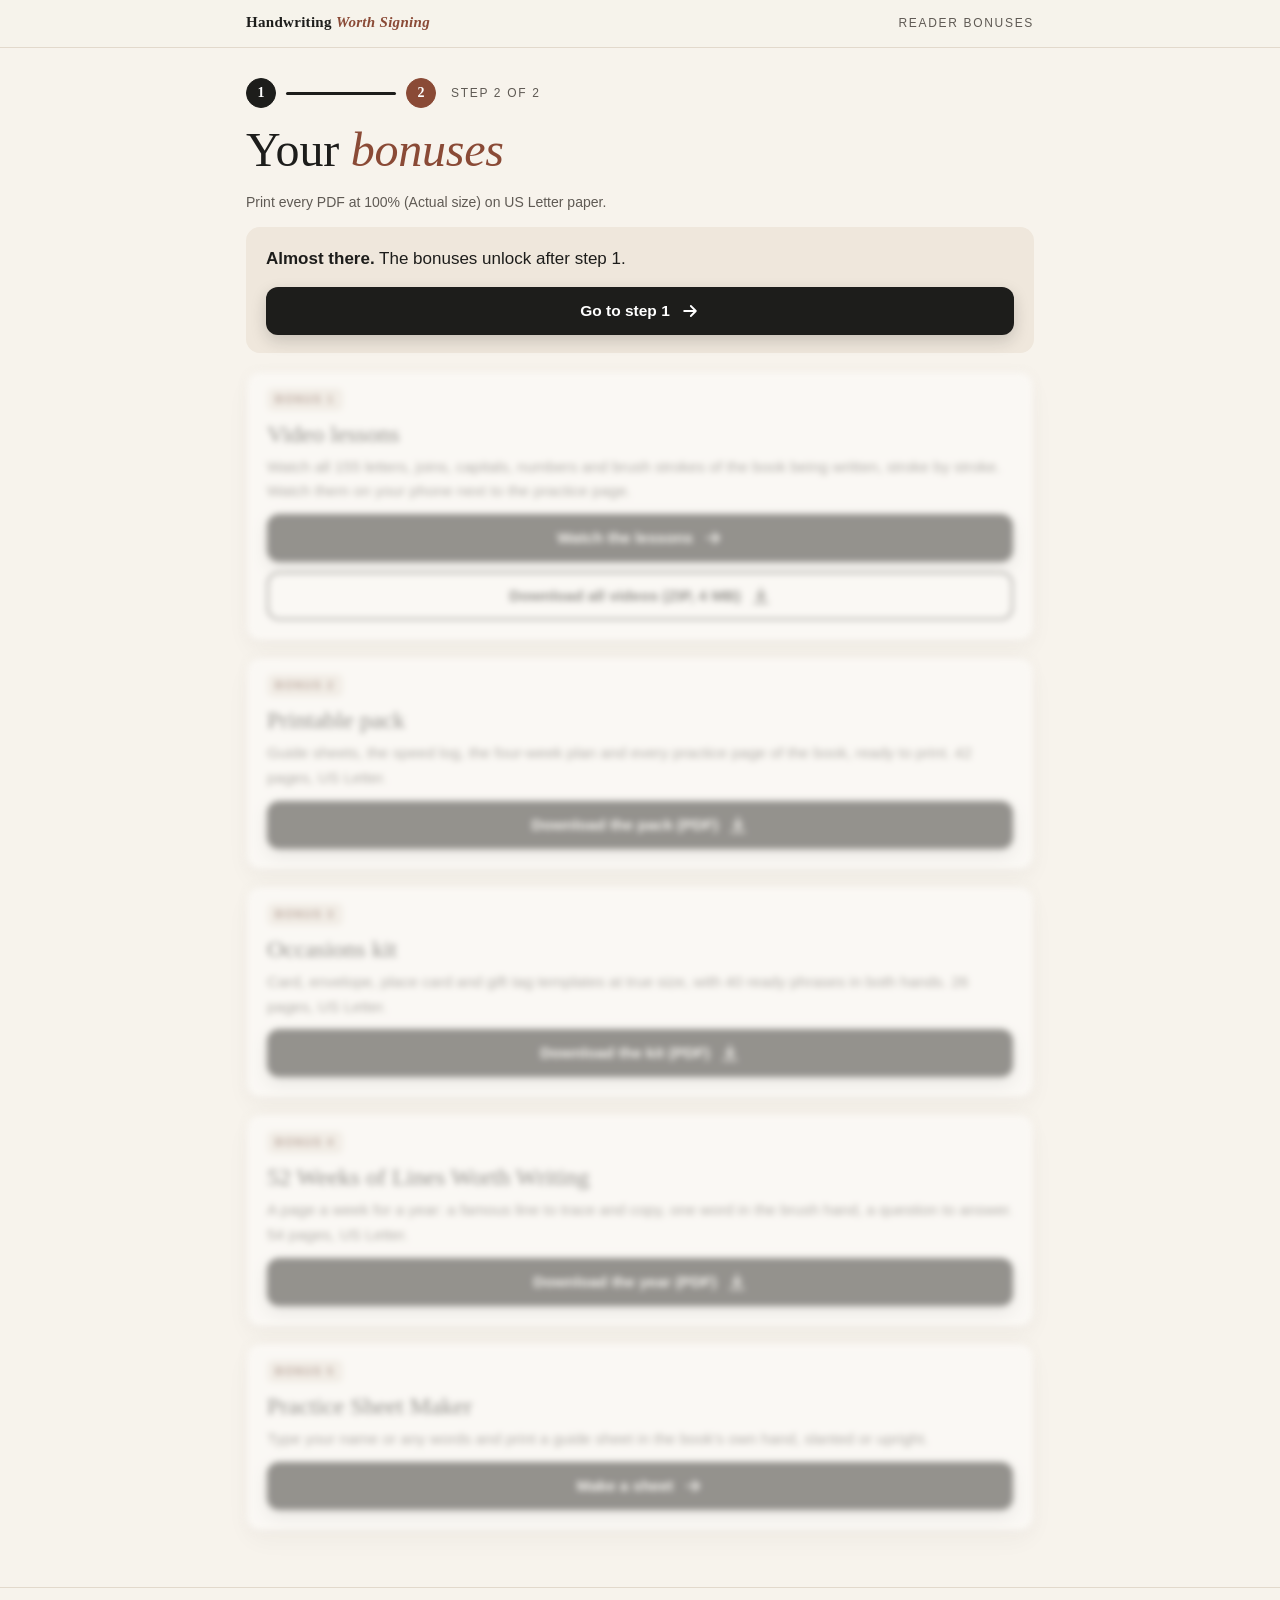
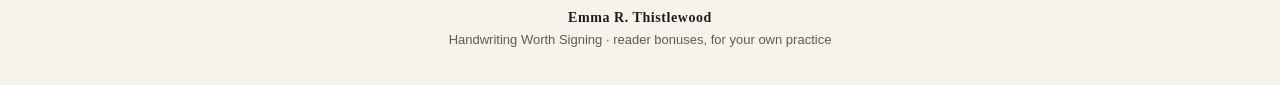
==== bonus.html @ 64f1f423 "Reader bonus site: welcome, review step, bonuses, video lessons, sheet maker Co-Authored-By: Claude " ====
<!doctype html><html lang="en"><head><meta charset="utf-8"><meta name="viewport" content="width=device-width,initial-scale=1">
<title>Step 2 · Your bonuses</title><meta name="description" content="Reader bonuses for Handwriting Worth Signing by Emma R. Thistlewood.">
<meta property="og:title" content="Handwriting Worth Signing: reader bonuses"><link rel="icon" href="data:image/svg+xml,%3Csvg xmlns='http://www.w3.org/2000/svg' viewBox='0 0 32 32'%3E%3Ccircle cx='16' cy='16' r='15' fill='%238a4a36'/%3E%3Cpath d='M9 21c3-1 5-9 7-11s3 1 1 5-3 7 0 7 4-4 6-6' fill='none' stroke='%23fff' stroke-width='2.2' stroke-linecap='round'/%3E%3C/svg%3E">
<link rel="stylesheet" href="css/style.css"></head><body>
<div class="topbar"><div class="in"><a class="brand" href="index.html">Handwriting <i>Worth Signing</i></a><span class="who">Reader bonuses</span></div></div>
<main><div class="steps"><span class="dot done">1</span><span class="bar done"></span><span class="dot on">2</span><span class="step-label">&nbsp;Step 2 of 2</span></div>
<h1>Your <em>bonuses</em></h1>
<p class="mute">Print every PDF at 100% (Actual size) on US Letter paper.</p>
<div class="lockbox" id="lock"><p><b>Almost there.</b> The bonuses unlock after step 1.</p>
<a class="btn small" href="review.html">Go to step 1 <svg viewBox="0 0 24 24"><path d="M5 12h14M13 6l6 6-6 6"/></svg></a></div>
<div class="panel nudge" id="nudge"><p style="margin:0 0 4px"><b>Sure you left your review?</b> If you have not posted it yet, it takes two minutes and helps other readers find this book. An honest review is all we ask.</p>
<a class="btn shine small" href="https://www.amazon.com/review/create-review?asin=ASIN_PLACEHOLDER" target="_blank" rel="noopener"><span class="star">★</span> Write my review now</a></div>
<div class="cards" id="items"><div class="card"><div class="head"><span class="tag">Bonus 1</span></div><div class="body"><h2>Video lessons</h2><p>Watch all 155 letters, joins, capitals, numbers and brush strokes of the book being written, stroke by stroke. Watch them on your phone next to the practice page.</p><a class="btn small" href="videos.html">Watch the lessons <svg viewBox="0 0 24 24"><path d="M5 12h14M13 6l6 6-6 6"/></svg></a><a class="btn small ghost" href="files/video-lessons.zip" download>Download all videos (ZIP, 4 MB) <svg viewBox="0 0 24 24"><path d="M12 3v12M7 10l5 5 5-5M4 20h16"/></svg></a></div></div><div class="card"><div class="head"><span class="tag">Bonus 2</span></div><div class="body"><h2>Printable pack</h2><p>Guide sheets, the speed log, the four-week plan and every practice page of the book, ready to print. 42 pages, US Letter.</p><a class="btn small" href="files/printable-pack.pdf" download>Download the pack (PDF) <svg viewBox="0 0 24 24"><path d="M12 3v12M7 10l5 5 5-5M4 20h16"/></svg></a></div></div><div class="card"><div class="head"><span class="tag">Bonus 3</span></div><div class="body"><h2>Occasions kit</h2><p>Card, envelope, place card and gift tag templates at true size, with 40 ready phrases in both hands. 26 pages, US Letter.</p><a class="btn small" href="files/occasions-kit.pdf" download>Download the kit (PDF) <svg viewBox="0 0 24 24"><path d="M12 3v12M7 10l5 5 5-5M4 20h16"/></svg></a></div></div><div class="card"><div class="head"><span class="tag">Bonus 4</span></div><div class="body"><h2>52 Weeks of Lines Worth Writing</h2><p>A page a week for a year: a famous line to trace and copy, one word in the brush hand, a question to answer. 54 pages, US Letter.</p><a class="btn small" href="files/52-weeks.pdf" download>Download the year (PDF) <svg viewBox="0 0 24 24"><path d="M12 3v12M7 10l5 5 5-5M4 20h16"/></svg></a></div></div><div class="card"><div class="head"><span class="tag">Bonus 5</span></div><div class="body"><h2>Practice Sheet Maker</h2><p>Type your name or any words and print a guide sheet in the book's own hand, slanted or upright.</p><a class="btn small" href="sheet-maker.html">Make a sheet <svg viewBox="0 0 24 24"><path d="M5 12h14M13 6l6 6-6 6"/></svg></a></div></div></div>
</main><footer><span class="who">Emma R. Thistlewood</span>Handwriting Worth Signing · reader bonuses, for your own practice</footer>
<script>
(function(){var u=false;try{u=localStorage.getItem('hws_unlocked')==='1'||localStorage.getItem('hws_review_clicked')==='1'}catch(e){}
document.getElementById('items').className=u?'cards':'cards locked';document.getElementById('lock').style.display=u?'none':'block';document.getElementById('nudge').style.display=u?'block':'none';})();
</script></body></html>
---- css/style.css ----
:root{
  --paper:#f7f3ec; --soft:#efe7dc; --card:#ffffff; --ink:#1d1d1b; --ink-2:#5f5a54; --line:#e2d9cc;
  --acc:#8a4a36; --acc-dk:#6d3726; --acc-lt:#b5735a; --gold:#d9a441;
  --serif:"Palatino Linotype",Palatino,"Book Antiqua","TeX Gyre Pagella",Georgia,serif;
  --sans:-apple-system,"Segoe UI",Roboto,Helvetica,Arial,sans-serif;
  --radius:14px; --shadow:0 1px 2px rgba(40,25,15,.05),0 10px 28px rgba(40,25,15,.08);
}
*{box-sizing:border-box}
html{-webkit-text-size-adjust:100%}
body{margin:0;background:var(--paper);color:var(--ink);font:17px/1.6 var(--sans)}
a{color:var(--acc)}
img,svg,video{max-width:100%}

.topbar{border-bottom:1px solid var(--line);background:rgba(247,243,236,.92)}
.topbar .in{max-width:820px;margin:0 auto;padding:14px 16px;display:flex;align-items:baseline;gap:12px}
.brand{font:600 15px/1 var(--serif);letter-spacing:.02em;color:var(--ink);text-decoration:none}
.brand i{color:var(--acc)}
.topbar .who{margin-left:auto;font-size:12px;letter-spacing:.14em;text-transform:uppercase;color:var(--ink-2)}

main{max-width:820px;margin:0 auto;padding:30px 16px 56px}
.kick{display:block;font:700 12px/1 var(--sans);letter-spacing:.16em;text-transform:uppercase;color:var(--acc);margin-bottom:12px}
h1{font:400 clamp(32px,6.5vw,48px)/1.1 var(--serif);margin:0 0 14px;letter-spacing:-.005em}
h1 em{color:var(--acc)}
h2{font:400 24px/1.25 var(--serif);margin:0 0 6px}
p{margin:0 0 14px}
.lead{font-size:18.5px;color:var(--ink-2)}
.mute{color:var(--ink-2);font-size:14px}

.hero{background:var(--soft);border-radius:20px;padding:28px 22px 24px;margin-bottom:26px;position:relative;overflow:hidden}
.hero .word{display:block;width:min(420px,88%);height:auto;margin:6px 0 10px}
.hero .lines{position:absolute;left:0;right:0;bottom:48px;height:1px;background:rgba(138,74,54,.12)}

.panel{background:var(--card);border:1px solid var(--line);border-radius:var(--radius);box-shadow:var(--shadow);padding:20px;margin:22px 0}
.list{list-style:none;margin:0;padding:0;display:grid;gap:14px}
.list li{display:flex;gap:14px;align-items:flex-start}
.num{flex:none;width:34px;height:34px;border-radius:50%;background:var(--soft);color:var(--acc);display:grid;place-items:center;font:600 15px var(--serif)}
.list b{display:block;font:600 17px/1.35 var(--serif)}
.list span{font-size:15px;color:var(--ink-2)}

.steps{display:flex;align-items:center;gap:10px;margin:0 0 16px}
.dot{width:30px;height:30px;border-radius:50%;display:grid;place-items:center;font:600 14px var(--serif);background:#fff;border:1.5px solid var(--line);color:var(--ink-2)}
.dot.on{background:var(--acc);border-color:var(--acc);color:#fff}
.dot.done{background:var(--ink);border-color:var(--ink);color:#fff}
.bar{flex:1;height:3px;border-radius:3px;background:var(--line);max-width:110px}
.bar.done{background:var(--ink)}
.step-label{font-size:12px;letter-spacing:.14em;text-transform:uppercase;color:var(--ink-2)}

.btn{display:flex;align-items:center;justify-content:center;gap:10px;width:100%;min-height:56px;padding:14px 20px;margin:14px 0;
  border:0;border-radius:12px;font:600 17px var(--sans);text-decoration:none;cursor:pointer;color:#fff;background:var(--ink);
  box-shadow:0 6px 16px rgba(29,29,27,.18);transition:transform .15s,box-shadow .15s}
.btn:hover{transform:translateY(-1px)}
.btn:active{transform:translateY(1px)}
.btn:focus-visible{outline:3px solid var(--gold);outline-offset:3px}
.btn.small{min-height:48px;font-size:15.5px;margin:10px 0 0}
.btn.ghost{background:#fff;color:var(--ink);box-shadow:inset 0 0 0 1.5px var(--ink)}
.btn svg{width:20px;height:20px;stroke:currentColor;fill:none;stroke-width:2.2;stroke-linecap:round;stroke-linejoin:round}

.btn.shine{position:relative;overflow:hidden;font-size:18px;background:linear-gradient(180deg,var(--acc-lt) 0%,var(--acc) 55%,var(--acc-dk) 100%);
  box-shadow:0 8px 22px rgba(138,74,54,.38);animation:float 2.6s ease-in-out infinite}
.btn.shine::after{content:"";position:absolute;top:-60%;left:-40%;width:32%;height:220%;
  background:linear-gradient(90deg,transparent,rgba(255,255,255,.6),transparent);transform:rotate(20deg);animation:sweep 2.8s ease-in-out infinite}
.btn.shine .star{display:inline-block;color:#ffe3a3;animation:twinkle 1.4s ease-in-out infinite}
@keyframes sweep{0%{left:-45%}55%,100%{left:130%}}
@keyframes float{0%,100%{transform:translateY(0)}50%{transform:translateY(-3px)}}
@keyframes twinkle{0%,100%{transform:scale(1)}50%{transform:scale(1.25)}}
@media (prefers-reduced-motion:reduce){.btn.shine,.btn.shine::after,.btn.shine .star{animation:none}}

.reveal{display:none}.reveal.show{display:block;animation:fade .4s ease}
@keyframes fade{from{opacity:0;transform:translateY(6px)}to{opacity:1;transform:none}}

.cards{display:grid;gap:16px}
.cards.locked{filter:blur(3px) grayscale(.4);opacity:.45;pointer-events:none;user-select:none}
.card{background:var(--card);border:1px solid var(--line);border-radius:var(--radius);box-shadow:var(--shadow);overflow:hidden}
.card .head{display:flex;align-items:center;gap:12px;padding:16px 20px 0}
.card .tag{font:700 11px/1 var(--sans);letter-spacing:.14em;text-transform:uppercase;color:var(--acc);background:var(--soft);padding:6px 8px;border-radius:6px}
.card .body{padding:8px 20px 20px}
.card .body p{color:var(--ink-2);font-size:15.5px;margin-bottom:6px}
.lockbox,.nudge{display:none}
.lockbox{background:var(--soft);border-radius:var(--radius);padding:18px 20px;margin:0 0 18px}

/* videos */
.chap{margin:34px 0 10px}
.chap h2{display:flex;align-items:baseline;gap:10px}
.chap h2 small{font:700 11px/1 var(--sans);letter-spacing:.14em;text-transform:uppercase;color:var(--acc)}
.grp{font:700 12px/1 var(--sans);letter-spacing:.12em;text-transform:uppercase;color:var(--ink-2);margin:18px 0 10px}
.vgrid{display:grid;grid-template-columns:repeat(auto-fill,minmax(150px,1fr));gap:12px}
.vtile{background:#fff;border:1px solid var(--line);border-radius:12px;overflow:hidden}
.vplay{position:relative;display:block;width:100%;padding:0;border:0;background:#fff;cursor:pointer}
.vplay video{display:block;width:100%;aspect-ratio:16/10;object-fit:contain;background:#fff;pointer-events:none}
.vplay i{position:absolute;right:8px;bottom:8px;width:30px;height:30px;border-radius:50%;background:var(--acc);box-shadow:0 2px 6px rgba(0,0,0,.2)}
.vplay i::after{content:"";position:absolute;left:11px;top:8px;border-left:11px solid #fff;border-top:7px solid transparent;border-bottom:7px solid transparent}
.vplay.on i{background:var(--ink)}
.vplay.on i::after{left:10px;top:9px;width:3px;height:12px;border:0;border-left:3px solid #fff;border-right:3px solid #fff;box-sizing:content-box;width:4px}
.vtile span{display:block;padding:6px 10px 8px;font:500 14px var(--serif);border-top:1px solid var(--line)}
.jump{display:flex;flex-wrap:wrap;gap:8px;margin:6px 0 0}
.jump a{font-size:13.5px;text-decoration:none;background:#fff;border:1px solid var(--line);border-radius:20px;padding:6px 12px;color:var(--ink)}

footer{border-top:1px solid var(--line);padding:22px 16px 34px;text-align:center;font-size:13px;color:var(--ink-2)}
footer .who{display:block;font:600 14px var(--serif);letter-spacing:.04em;color:var(--ink);margin-bottom:4px}
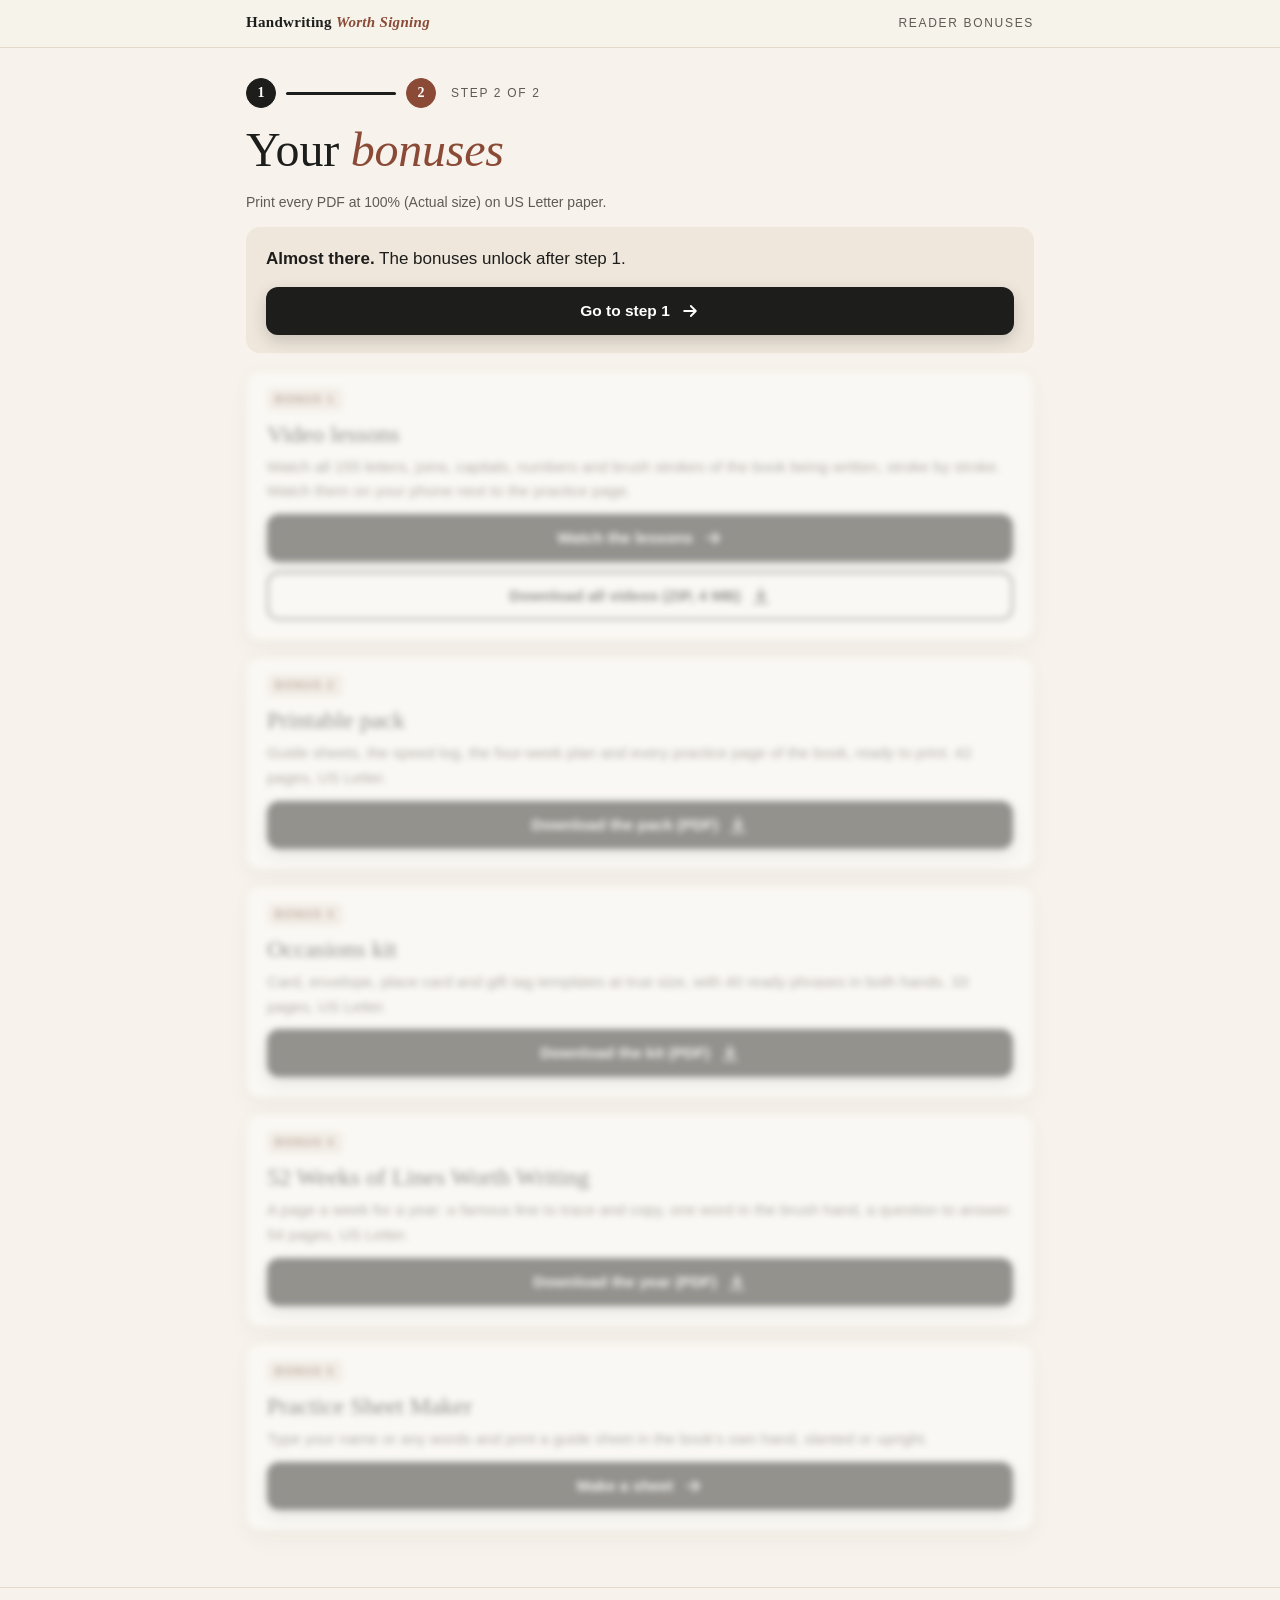
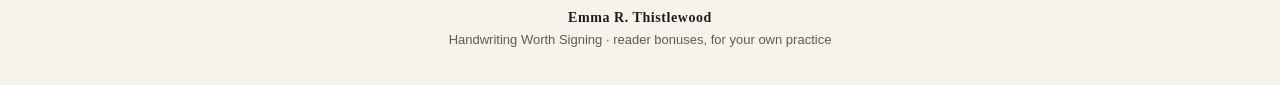
==== commit 83680d3b: "Bonus fixes after review: kit, pack, 52 weeks, multi-page sheet maker Co-Authored-By: Claude Opus 5." ====
--- a/bonus.html
+++ b/bonus.html
@@ -8,9 +8,9 @@
 <p class="mute">Print every PDF at 100% (Actual size) on US Letter paper.</p>
 <div class="lockbox" id="lock"><p><b>Almost there.</b> The bonuses unlock after step 1.</p>
 <a class="btn small" href="review.html">Go to step 1 <svg viewBox="0 0 24 24"><path d="M5 12h14M13 6l6 6-6 6"/></svg></a></div>
-<div class="panel nudge" id="nudge"><p style="margin:0 0 4px"><b>Sure you left your review?</b> If you have not posted it yet, it takes two minutes and helps other readers find this book. An honest review is all we ask.</p>
+<div class="panel nudge" id="nudge"><p style="margin:0 0 4px"><b>Sure you left your review?</b> If you have not posted it yet, it takes two minutes and helps other readers find this book. A photo of your before and after sample helps most. An honest review is all we ask.</p>
 <a class="btn shine small" href="https://www.amazon.com/review/create-review?asin=ASIN_PLACEHOLDER" target="_blank" rel="noopener"><span class="star">★</span> Write my review now</a></div>
-<div class="cards" id="items"><div class="card"><div class="head"><span class="tag">Bonus 1</span></div><div class="body"><h2>Video lessons</h2><p>Watch all 155 letters, joins, capitals, numbers and brush strokes of the book being written, stroke by stroke. Watch them on your phone next to the practice page.</p><a class="btn small" href="videos.html">Watch the lessons <svg viewBox="0 0 24 24"><path d="M5 12h14M13 6l6 6-6 6"/></svg></a><a class="btn small ghost" href="files/video-lessons.zip" download>Download all videos (ZIP, 4 MB) <svg viewBox="0 0 24 24"><path d="M12 3v12M7 10l5 5 5-5M4 20h16"/></svg></a></div></div><div class="card"><div class="head"><span class="tag">Bonus 2</span></div><div class="body"><h2>Printable pack</h2><p>Guide sheets, the speed log, the four-week plan and every practice page of the book, ready to print. 42 pages, US Letter.</p><a class="btn small" href="files/printable-pack.pdf" download>Download the pack (PDF) <svg viewBox="0 0 24 24"><path d="M12 3v12M7 10l5 5 5-5M4 20h16"/></svg></a></div></div><div class="card"><div class="head"><span class="tag">Bonus 3</span></div><div class="body"><h2>Occasions kit</h2><p>Card, envelope, place card and gift tag templates at true size, with 40 ready phrases in both hands. 26 pages, US Letter.</p><a class="btn small" href="files/occasions-kit.pdf" download>Download the kit (PDF) <svg viewBox="0 0 24 24"><path d="M12 3v12M7 10l5 5 5-5M4 20h16"/></svg></a></div></div><div class="card"><div class="head"><span class="tag">Bonus 4</span></div><div class="body"><h2>52 Weeks of Lines Worth Writing</h2><p>A page a week for a year: a famous line to trace and copy, one word in the brush hand, a question to answer. 54 pages, US Letter.</p><a class="btn small" href="files/52-weeks.pdf" download>Download the year (PDF) <svg viewBox="0 0 24 24"><path d="M12 3v12M7 10l5 5 5-5M4 20h16"/></svg></a></div></div><div class="card"><div class="head"><span class="tag">Bonus 5</span></div><div class="body"><h2>Practice Sheet Maker</h2><p>Type your name or any words and print a guide sheet in the book's own hand, slanted or upright.</p><a class="btn small" href="sheet-maker.html">Make a sheet <svg viewBox="0 0 24 24"><path d="M5 12h14M13 6l6 6-6 6"/></svg></a></div></div></div>
+<div class="cards" id="items"><div class="card"><div class="head"><span class="tag">Bonus 1</span></div><div class="body"><h2>Video lessons</h2><p>Watch all 155 letters, joins, capitals, numbers and brush strokes of the book being written, stroke by stroke. Watch them on your phone next to the practice page.</p><a class="btn small" href="videos.html">Watch the lessons <svg viewBox="0 0 24 24"><path d="M5 12h14M13 6l6 6-6 6"/></svg></a><a class="btn small ghost" href="files/video-lessons.zip" download>Download all videos (ZIP, 4 MB) <svg viewBox="0 0 24 24"><path d="M12 3v12M7 10l5 5 5-5M4 20h16"/></svg></a></div></div><div class="card"><div class="head"><span class="tag">Bonus 2</span></div><div class="body"><h2>Printable pack</h2><p>Guide sheets, the speed log, the four-week plan and every practice page of the book, ready to print. 42 pages, US Letter.</p><a class="btn small" href="files/printable-pack.pdf" download>Download the pack (PDF) <svg viewBox="0 0 24 24"><path d="M12 3v12M7 10l5 5 5-5M4 20h16"/></svg></a></div></div><div class="card"><div class="head"><span class="tag">Bonus 3</span></div><div class="body"><h2>Occasions kit</h2><p>Card, envelope, place card and gift tag templates at true size, with 40 ready phrases in both hands. 33 pages, US Letter.</p><a class="btn small" href="files/occasions-kit.pdf" download>Download the kit (PDF) <svg viewBox="0 0 24 24"><path d="M12 3v12M7 10l5 5 5-5M4 20h16"/></svg></a></div></div><div class="card"><div class="head"><span class="tag">Bonus 4</span></div><div class="body"><h2>52 Weeks of Lines Worth Writing</h2><p>A page a week for a year: a famous line to trace and copy, one word in the brush hand, a question to answer. 54 pages, US Letter.</p><a class="btn small" href="files/52-weeks.pdf" download>Download the year (PDF) <svg viewBox="0 0 24 24"><path d="M12 3v12M7 10l5 5 5-5M4 20h16"/></svg></a></div></div><div class="card"><div class="head"><span class="tag">Bonus 5</span></div><div class="body"><h2>Practice Sheet Maker</h2><p>Type your name or any words and print a guide sheet in the book's own hand, slanted or upright.</p><a class="btn small" href="sheet-maker.html">Make a sheet <svg viewBox="0 0 24 24"><path d="M5 12h14M13 6l6 6-6 6"/></svg></a></div></div></div>
 </main><footer><span class="who">Emma R. Thistlewood</span>Handwriting Worth Signing · reader bonuses, for your own practice</footer>
 <script>
 (function(){var u=false;try{u=localStorage.getItem('hws_unlocked')==='1'||localStorage.getItem('hws_review_clicked')==='1'}catch(e){}
--- a/css/style.css
+++ b/css/style.css
@@ -97,3 +97,8 @@
 
 footer{border-top:1px solid var(--line);padding:22px 16px 34px;text-align:center;font-size:13px;color:var(--ink-2)}
 footer .who{display:block;font:600 14px var(--serif);letter-spacing:.04em;color:var(--ink);margin-bottom:4px}
+
+.photo{display:flex;gap:14px;align-items:flex-start;background:var(--card);border:1px solid var(--line);border-left:4px solid var(--acc);border-radius:12px;padding:14px 16px;margin:6px 0 4px}
+.photo p{margin:0;font-size:15.5px;color:var(--ink-2)}.photo b{color:var(--ink)}
+.cam{flex:none;width:38px;height:38px;border-radius:50%;background:var(--soft);display:grid;place-items:center}
+.cam svg{width:20px;height:20px;stroke:var(--acc);fill:none;stroke-width:2;stroke-linejoin:round}
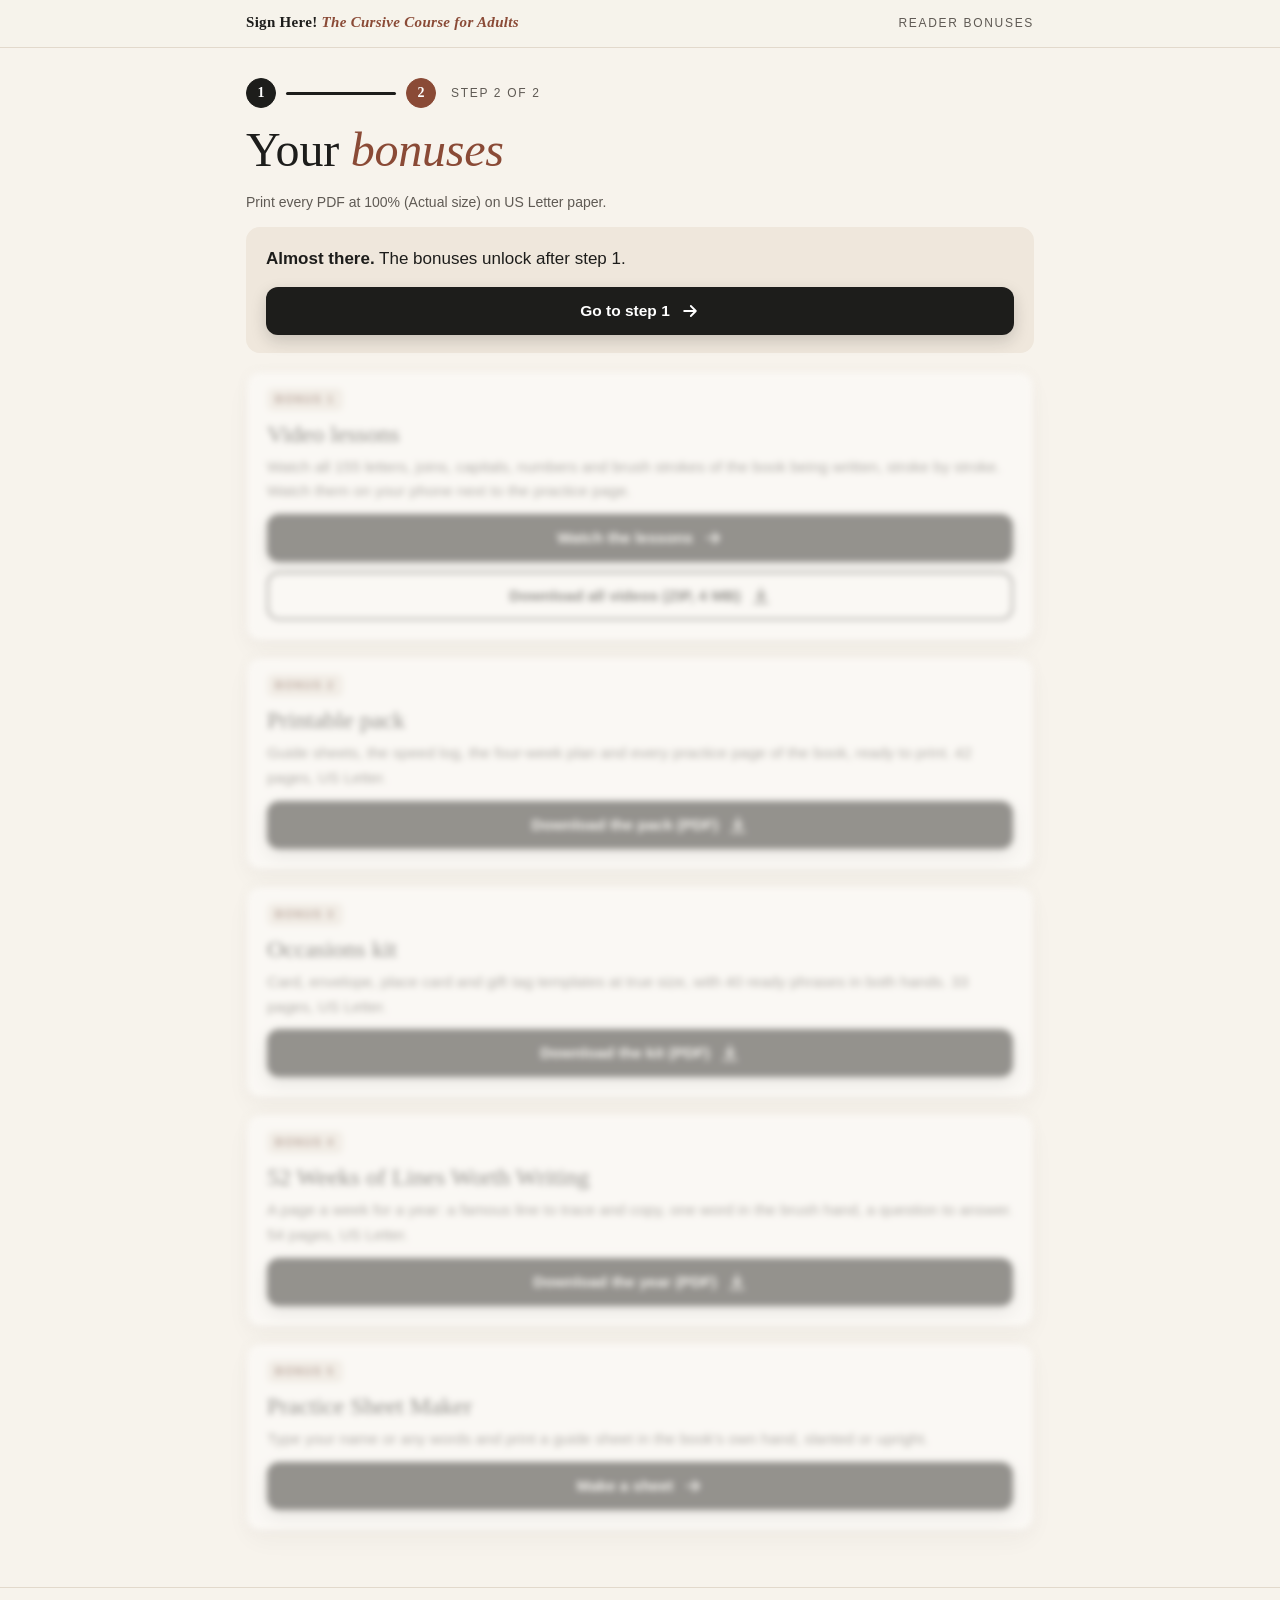
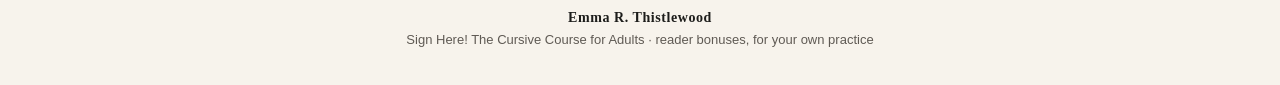
==== commit a50ed143: "Final title: Sign Here! The Cursive Course for Adults Co-Authored-By: Claude Opus 5.5 <noreply@anthr" ====
--- a/bonus.html
+++ b/bonus.html
@@ -1,8 +1,8 @@
 <!doctype html><html lang="en"><head><meta charset="utf-8"><meta name="viewport" content="width=device-width,initial-scale=1">
-<title>Step 2 · Your bonuses</title><meta name="description" content="Reader bonuses for Handwriting Worth Signing by Emma R. Thistlewood.">
-<meta property="og:title" content="Handwriting Worth Signing: reader bonuses"><link rel="icon" href="data:image/svg+xml,%3Csvg xmlns='http://www.w3.org/2000/svg' viewBox='0 0 32 32'%3E%3Ccircle cx='16' cy='16' r='15' fill='%238a4a36'/%3E%3Cpath d='M9 21c3-1 5-9 7-11s3 1 1 5-3 7 0 7 4-4 6-6' fill='none' stroke='%23fff' stroke-width='2.2' stroke-linecap='round'/%3E%3C/svg%3E">
+<title>Step 2 · Your bonuses</title><meta name="description" content="Reader bonuses for Sign Here! The Cursive Course for Adults by Emma R. Thistlewood.">
+<meta property="og:title" content="Sign Here! The Cursive Course for Adults: reader bonuses"><link rel="icon" href="data:image/svg+xml,%3Csvg xmlns='http://www.w3.org/2000/svg' viewBox='0 0 32 32'%3E%3Ccircle cx='16' cy='16' r='15' fill='%238a4a36'/%3E%3Cpath d='M9 21c3-1 5-9 7-11s3 1 1 5-3 7 0 7 4-4 6-6' fill='none' stroke='%23fff' stroke-width='2.2' stroke-linecap='round'/%3E%3C/svg%3E">
 <link rel="stylesheet" href="css/style.css"></head><body>
-<div class="topbar"><div class="in"><a class="brand" href="index.html">Handwriting <i>Worth Signing</i></a><span class="who">Reader bonuses</span></div></div>
+<div class="topbar"><div class="in"><a class="brand" href="index.html">Sign Here! <i>The Cursive Course for Adults</i></a><span class="who">Reader bonuses</span></div></div>
 <main><div class="steps"><span class="dot done">1</span><span class="bar done"></span><span class="dot on">2</span><span class="step-label">&nbsp;Step 2 of 2</span></div>
 <h1>Your <em>bonuses</em></h1>
 <p class="mute">Print every PDF at 100% (Actual size) on US Letter paper.</p>
@@ -11,7 +11,7 @@
 <div class="panel nudge" id="nudge"><p style="margin:0 0 4px"><b>Sure you left your review?</b> If you have not posted it yet, it takes two minutes and helps other readers find this book. A photo of your before and after sample helps most. An honest review is all we ask.</p>
 <a class="btn shine small" href="https://www.amazon.com/review/create-review?asin=ASIN_PLACEHOLDER" target="_blank" rel="noopener"><span class="star">★</span> Write my review now</a></div>
 <div class="cards" id="items"><div class="card"><div class="head"><span class="tag">Bonus 1</span></div><div class="body"><h2>Video lessons</h2><p>Watch all 155 letters, joins, capitals, numbers and brush strokes of the book being written, stroke by stroke. Watch them on your phone next to the practice page.</p><a class="btn small" href="videos.html">Watch the lessons <svg viewBox="0 0 24 24"><path d="M5 12h14M13 6l6 6-6 6"/></svg></a><a class="btn small ghost" href="files/video-lessons.zip" download>Download all videos (ZIP, 4 MB) <svg viewBox="0 0 24 24"><path d="M12 3v12M7 10l5 5 5-5M4 20h16"/></svg></a></div></div><div class="card"><div class="head"><span class="tag">Bonus 2</span></div><div class="body"><h2>Printable pack</h2><p>Guide sheets, the speed log, the four-week plan and every practice page of the book, ready to print. 42 pages, US Letter.</p><a class="btn small" href="files/printable-pack.pdf" download>Download the pack (PDF) <svg viewBox="0 0 24 24"><path d="M12 3v12M7 10l5 5 5-5M4 20h16"/></svg></a></div></div><div class="card"><div class="head"><span class="tag">Bonus 3</span></div><div class="body"><h2>Occasions kit</h2><p>Card, envelope, place card and gift tag templates at true size, with 40 ready phrases in both hands. 33 pages, US Letter.</p><a class="btn small" href="files/occasions-kit.pdf" download>Download the kit (PDF) <svg viewBox="0 0 24 24"><path d="M12 3v12M7 10l5 5 5-5M4 20h16"/></svg></a></div></div><div class="card"><div class="head"><span class="tag">Bonus 4</span></div><div class="body"><h2>52 Weeks of Lines Worth Writing</h2><p>A page a week for a year: a famous line to trace and copy, one word in the brush hand, a question to answer. 54 pages, US Letter.</p><a class="btn small" href="files/52-weeks.pdf" download>Download the year (PDF) <svg viewBox="0 0 24 24"><path d="M12 3v12M7 10l5 5 5-5M4 20h16"/></svg></a></div></div><div class="card"><div class="head"><span class="tag">Bonus 5</span></div><div class="body"><h2>Practice Sheet Maker</h2><p>Type your name or any words and print a guide sheet in the book's own hand, slanted or upright.</p><a class="btn small" href="sheet-maker.html">Make a sheet <svg viewBox="0 0 24 24"><path d="M5 12h14M13 6l6 6-6 6"/></svg></a></div></div></div>
-</main><footer><span class="who">Emma R. Thistlewood</span>Handwriting Worth Signing · reader bonuses, for your own practice</footer>
+</main><footer><span class="who">Emma R. Thistlewood</span>Sign Here! The Cursive Course for Adults · reader bonuses, for your own practice</footer>
 <script>
 (function(){var u=false;try{u=localStorage.getItem('hws_unlocked')==='1'||localStorage.getItem('hws_review_clicked')==='1'}catch(e){}
 document.getElementById('items').className=u?'cards':'cards locked';document.getElementById('lock').style.display=u?'none':'block';document.getElementById('nudge').style.display=u?'block':'none';})();
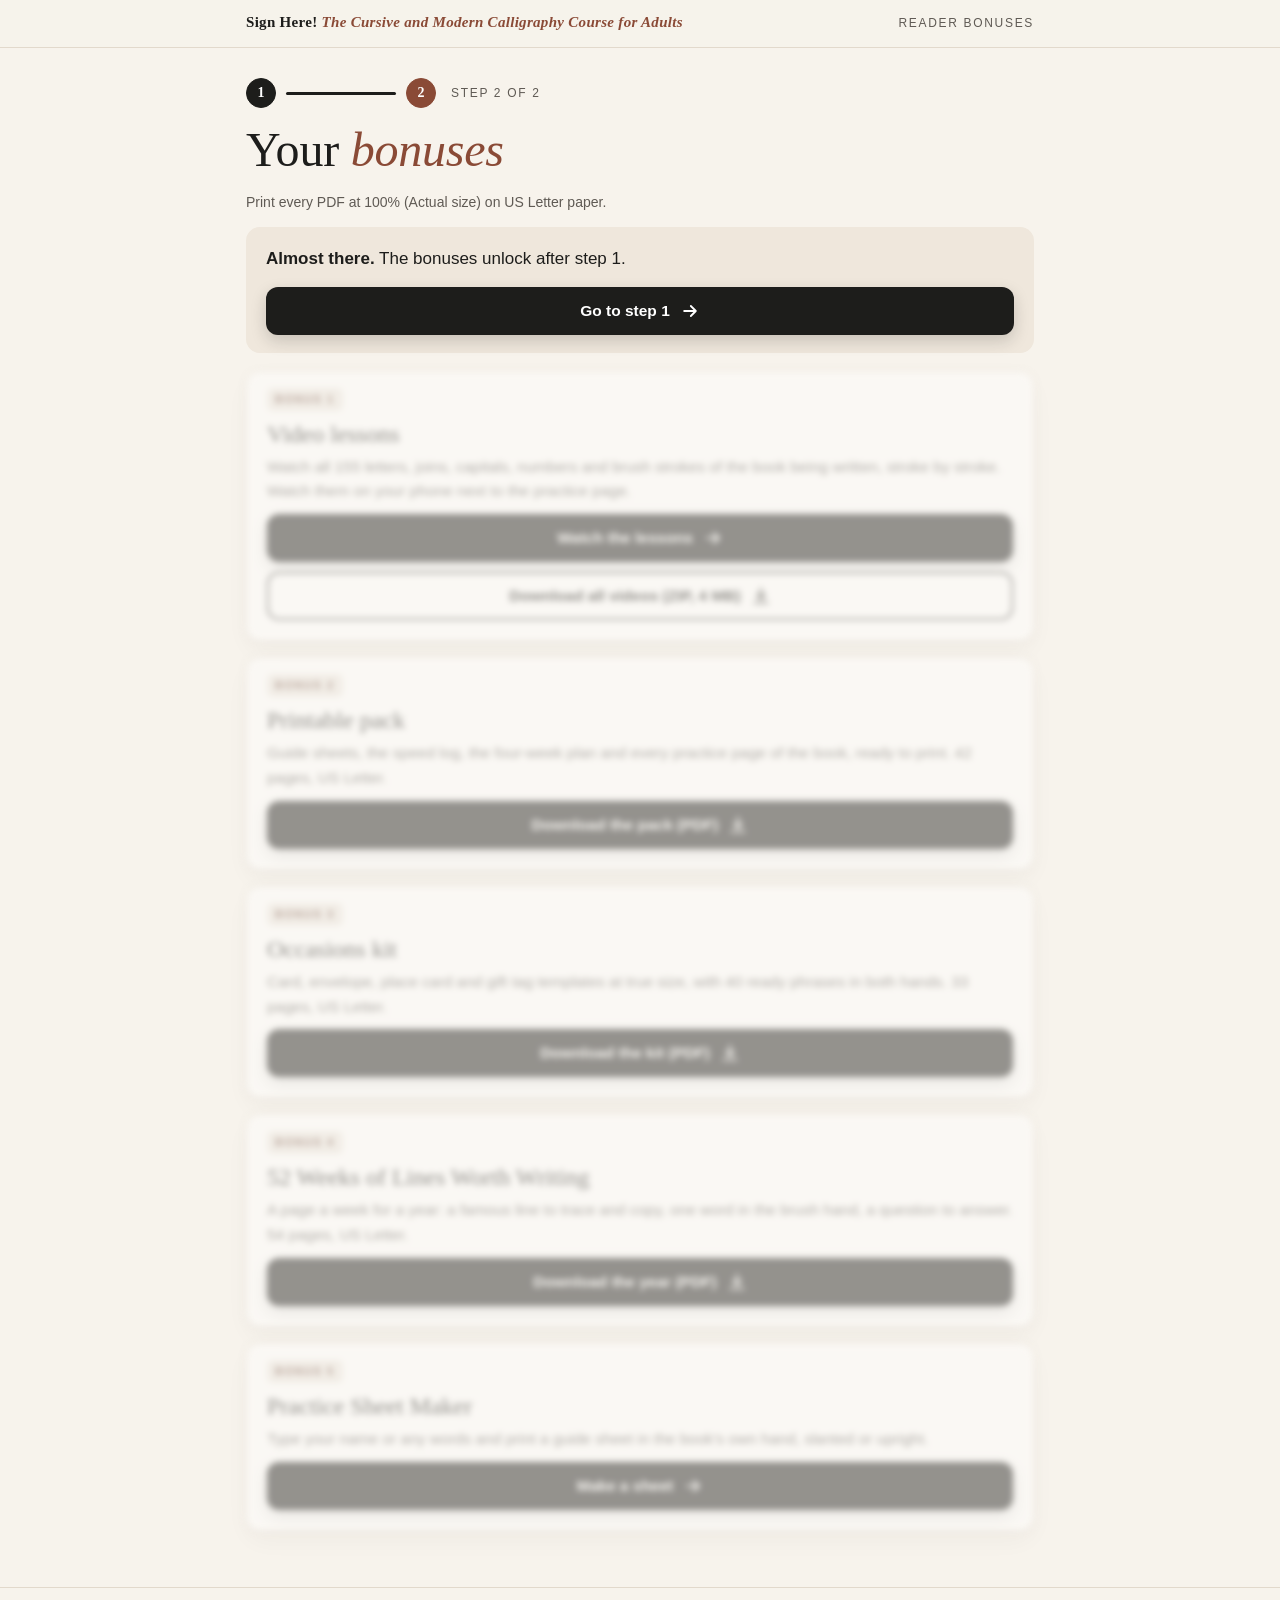
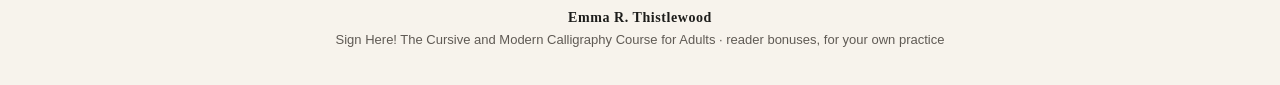
==== commit ccff7d4f: "Title: Sign Here! The Cursive and Modern Calligraphy Course for Adults Co-Authored-By: Claude Opus 5" ====
--- a/bonus.html
+++ b/bonus.html
@@ -1,8 +1,8 @@
 <!doctype html><html lang="en"><head><meta charset="utf-8"><meta name="viewport" content="width=device-width,initial-scale=1">
-<title>Step 2 · Your bonuses</title><meta name="description" content="Reader bonuses for Sign Here! The Cursive Course for Adults by Emma R. Thistlewood.">
-<meta property="og:title" content="Sign Here! The Cursive Course for Adults: reader bonuses"><link rel="icon" href="data:image/svg+xml,%3Csvg xmlns='http://www.w3.org/2000/svg' viewBox='0 0 32 32'%3E%3Ccircle cx='16' cy='16' r='15' fill='%238a4a36'/%3E%3Cpath d='M9 21c3-1 5-9 7-11s3 1 1 5-3 7 0 7 4-4 6-6' fill='none' stroke='%23fff' stroke-width='2.2' stroke-linecap='round'/%3E%3C/svg%3E">
+<title>Step 2 · Your bonuses</title><meta name="description" content="Reader bonuses for Sign Here! The Cursive and Modern Calligraphy Course for Adults by Emma R. Thistlewood.">
+<meta property="og:title" content="Sign Here! The Cursive and Modern Calligraphy Course for Adults: reader bonuses"><link rel="icon" href="data:image/svg+xml,%3Csvg xmlns='http://www.w3.org/2000/svg' viewBox='0 0 32 32'%3E%3Ccircle cx='16' cy='16' r='15' fill='%238a4a36'/%3E%3Cpath d='M9 21c3-1 5-9 7-11s3 1 1 5-3 7 0 7 4-4 6-6' fill='none' stroke='%23fff' stroke-width='2.2' stroke-linecap='round'/%3E%3C/svg%3E">
 <link rel="stylesheet" href="css/style.css"></head><body>
-<div class="topbar"><div class="in"><a class="brand" href="index.html">Sign Here! <i>The Cursive Course for Adults</i></a><span class="who">Reader bonuses</span></div></div>
+<div class="topbar"><div class="in"><a class="brand" href="index.html">Sign Here! <i>The Cursive and Modern Calligraphy Course for Adults</i></a><span class="who">Reader bonuses</span></div></div>
 <main><div class="steps"><span class="dot done">1</span><span class="bar done"></span><span class="dot on">2</span><span class="step-label">&nbsp;Step 2 of 2</span></div>
 <h1>Your <em>bonuses</em></h1>
 <p class="mute">Print every PDF at 100% (Actual size) on US Letter paper.</p>
@@ -11,7 +11,7 @@
 <div class="panel nudge" id="nudge"><p style="margin:0 0 4px"><b>Sure you left your review?</b> If you have not posted it yet, it takes two minutes and helps other readers find this book. A photo of your before and after sample helps most. An honest review is all we ask.</p>
 <a class="btn shine small" href="https://www.amazon.com/review/create-review?asin=ASIN_PLACEHOLDER" target="_blank" rel="noopener"><span class="star">★</span> Write my review now</a></div>
 <div class="cards" id="items"><div class="card"><div class="head"><span class="tag">Bonus 1</span></div><div class="body"><h2>Video lessons</h2><p>Watch all 155 letters, joins, capitals, numbers and brush strokes of the book being written, stroke by stroke. Watch them on your phone next to the practice page.</p><a class="btn small" href="videos.html">Watch the lessons <svg viewBox="0 0 24 24"><path d="M5 12h14M13 6l6 6-6 6"/></svg></a><a class="btn small ghost" href="files/video-lessons.zip" download>Download all videos (ZIP, 4 MB) <svg viewBox="0 0 24 24"><path d="M12 3v12M7 10l5 5 5-5M4 20h16"/></svg></a></div></div><div class="card"><div class="head"><span class="tag">Bonus 2</span></div><div class="body"><h2>Printable pack</h2><p>Guide sheets, the speed log, the four-week plan and every practice page of the book, ready to print. 42 pages, US Letter.</p><a class="btn small" href="files/printable-pack.pdf" download>Download the pack (PDF) <svg viewBox="0 0 24 24"><path d="M12 3v12M7 10l5 5 5-5M4 20h16"/></svg></a></div></div><div class="card"><div class="head"><span class="tag">Bonus 3</span></div><div class="body"><h2>Occasions kit</h2><p>Card, envelope, place card and gift tag templates at true size, with 40 ready phrases in both hands. 33 pages, US Letter.</p><a class="btn small" href="files/occasions-kit.pdf" download>Download the kit (PDF) <svg viewBox="0 0 24 24"><path d="M12 3v12M7 10l5 5 5-5M4 20h16"/></svg></a></div></div><div class="card"><div class="head"><span class="tag">Bonus 4</span></div><div class="body"><h2>52 Weeks of Lines Worth Writing</h2><p>A page a week for a year: a famous line to trace and copy, one word in the brush hand, a question to answer. 54 pages, US Letter.</p><a class="btn small" href="files/52-weeks.pdf" download>Download the year (PDF) <svg viewBox="0 0 24 24"><path d="M12 3v12M7 10l5 5 5-5M4 20h16"/></svg></a></div></div><div class="card"><div class="head"><span class="tag">Bonus 5</span></div><div class="body"><h2>Practice Sheet Maker</h2><p>Type your name or any words and print a guide sheet in the book's own hand, slanted or upright.</p><a class="btn small" href="sheet-maker.html">Make a sheet <svg viewBox="0 0 24 24"><path d="M5 12h14M13 6l6 6-6 6"/></svg></a></div></div></div>
-</main><footer><span class="who">Emma R. Thistlewood</span>Sign Here! The Cursive Course for Adults · reader bonuses, for your own practice</footer>
+</main><footer><span class="who">Emma R. Thistlewood</span>Sign Here! The Cursive and Modern Calligraphy Course for Adults · reader bonuses, for your own practice</footer>
 <script>
 (function(){var u=false;try{u=localStorage.getItem('hws_unlocked')==='1'||localStorage.getItem('hws_review_clicked')==='1'}catch(e){}
 document.getElementById('items').className=u?'cards':'cards locked';document.getElementById('lock').style.display=u?'none':'block';document.getElementById('nudge').style.display=u?'block':'none';})();
